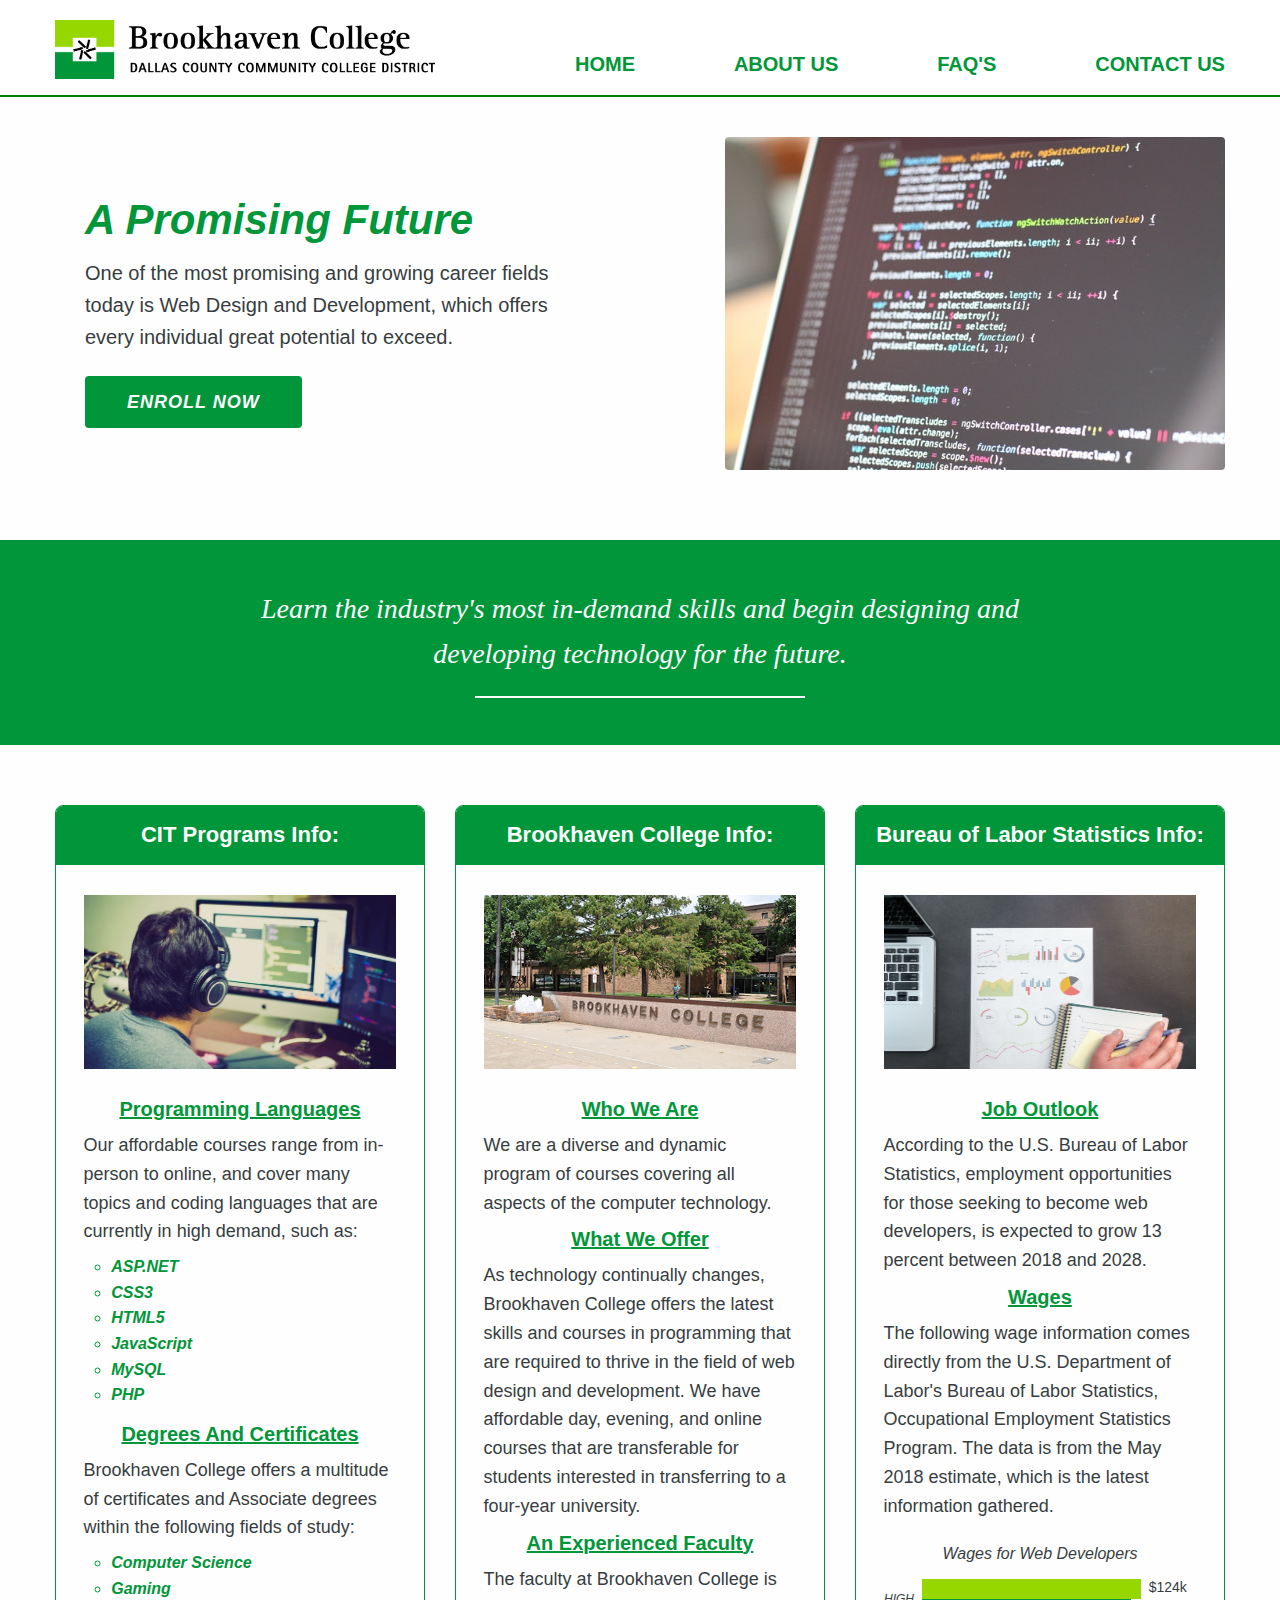
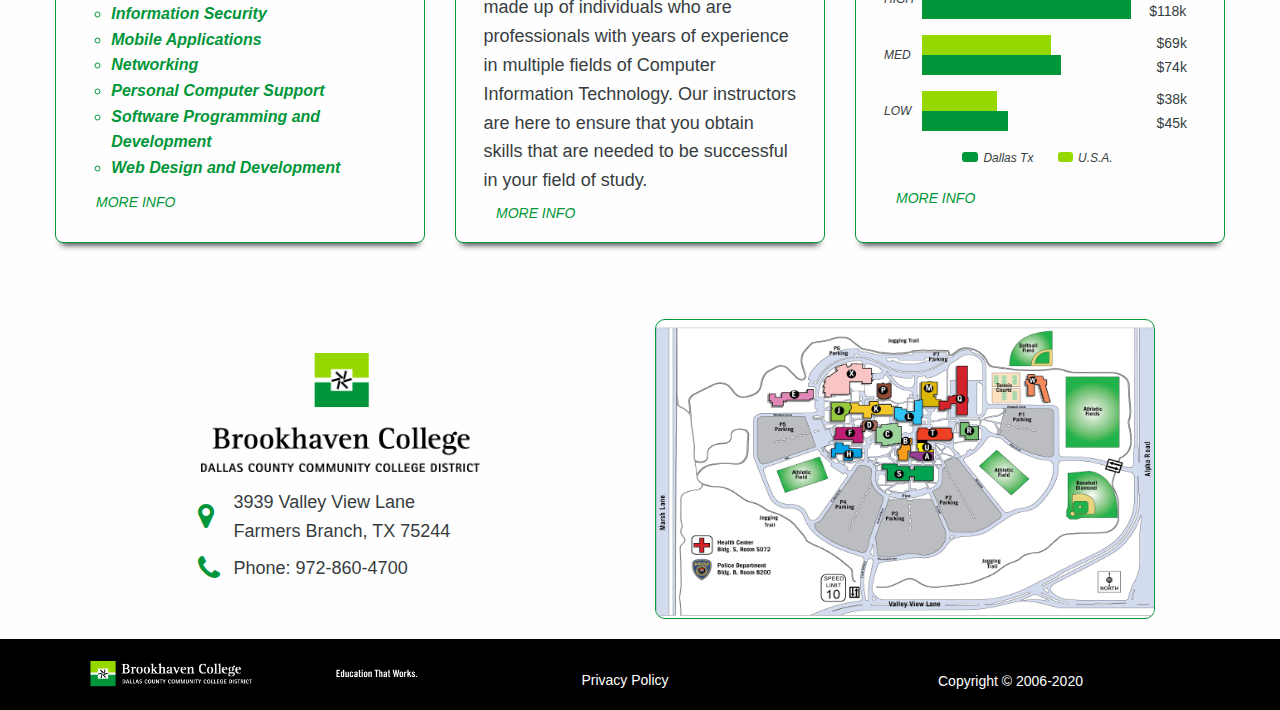
==== about-us.html @ 060e08e2 "Finished the home page and started on the contact page..." ====
<!DOCTYPE html>
<html lang="en">

<head>
    <meta charset="UTF-8">
    <meta name="viewport" content="width=device-width, initial-scale=1.0">
    <meta http-equiv="X-UA-Compatible" content="ie=edge">
    <title>The Brookhaven CIT Department</title>
    <!-- FontAwesome Icons -->
    <link href="https://stackpath.bootstrapcdn.com/font-awesome/4.7.0/css/font-awesome.min.css" rel="stylesheet"
        integrity="sha384-wvfXpqpZZVQGK6TAh5PVlGOfQNHSoD2xbE+QkPxCAFlNEevoEH3Sl0sibVcOQVnN" crossorigin="anonymous">
    <!-- Google Fonts -->
    <!-- CSS Style Links -->
    <link rel="stylesheet" href="assets/css/reset.css">
    <link rel="stylesheet" href="assets/css/app.css">
    <link rel="stylesheet" href="assets/css/main.css">
</head>

<body>
    <!-- start of header -->
    <header>
        <!-- start of container -->
        <div class="grid-container">
            <!-- start of grid -->
            <div class="grid-margin-x grid-x grid">
                <!-- start of logo-sec -->
                <div class="cell large-5 medium-6 small-10 logo-sec">
                    <a href="index.html">
                        <img src="assets/images/BHC-horiz-RGB.png" alt="This is the Brookhaven College's logo image.">
                    </a>
                </div>
                <!-- end of log-sec -->
                <!-- start of menu-sec -->
                <div class="cell large-7 medium-6 small-1 menu-sec">
                    <a href="index.html">home</a>
                    <a href="about-us.html">about us</a>
                    <a href="faq.html">faq's</a>
                    <a href="contact-us.html">contact us</a>
                </div>
                <!-- end of menu-sec -->
                <!-- start of mobile-menu -->
                <div class="cell medium-6 small-2 mobile-menu">
                    <a href="#/" class="open-btn btn"><i class="fa fa-bars" aria-hidden="true"></i></a>
                </div>
                <!-- end of mobile-menu -->
                <!-- start of mobile-links -->
                <div class="mobile-links active">
                    <a href="#/" class="close-btn btn"><i class="fa fa-bars" aria-hidden="true"></i></a>
                    <a href="index.html" class="link">home</a>
                    <a href="about-us.html" class="link">about us</a>
                    <a href="faq.html" class="link">faq's</a>
                    <a href="contact-us.html" class="link">contact us</a>
                </div>
                <!-- end of mobile-links -->
            </div>
            <!-- end of grid -->
        </div>
        <!-- end of container -->
    </header>
    <!-- end of header -->
    <!-- start of main -->
    <main>
        <!-- start of top-section -->
        <section class="top">
            <!-- start of container -->
            <div class="grid-container">
                <!-- start of grid -->
                <div class="grid-margin-x grid-x grid">
                    <!-- start of promise -->
                    <div class="cell small-12 medium-6 large-6 promise">
                        <h3>A Promising Future</h3>
                        <p>
                            One of the most promising and growing career fields today is Web Design and Development,
                            which offers every individual great potential to exceed.
                        </p>

                        <!-- start of enroll -->
                        <div class="enroll">
                            <a href="https://www.brookhavencollege.edu/apply-reg/apply/pages/default.aspx"
                                target="_blank">enroll now</a>
                        </div>
                        <!-- end of enroll -->


                    </div>
                    <!-- start of promise-img -->
                    <div class="cell small-12 medium-6 large-6 promise-img">
                        <img src="assets/images/computer-code.jpg"
                            alt="This is an image of some computer information technology coding.">
                    </div>
                    <!-- end of promise-img -->
                </div>
                <!-- end of grid -->
            </div>
            <!-- end of container -->
        </section>
        <!-- end of top-section -->

        <!-- start of slogan -->
        <section class="slogan">
            <!-- start of container -->
            <div class="grid-container">
                <!-- start of grid -->
                <div class="grid-margin-x grid-x grid">
                    <p class="text-center">
                        Learn the industry's most in-demand skills
                        and begin designing and developing technology for the future.
                    </p>
                    <hr id="hr">
                </div>
                <!-- end of grid -->
            </div>
            <!-- end of container -->
        </section>
        <!-- end of solgan -->

        <!-- start of bottom-section -->
        <section class="bottom">
            <!-- start of container -->
            <div class="grid-container">
                <!-- start of grid -->
                <div class="grid-margin-x grid-x grid flex-container">

                    <!-- start of cit-card -->
                    <div class="cell small-12 medium-12 large-4 cit card">
                        <!-- start of title -->
                        <div class="title">
                            <h3>CIT Programs Info:</h3>
                        </div>
                        <!-- end of title -->
                        <!-- start of info -->
                        <div class="info">
                            <img src="assets/images/adult-apple-device-business-code-340152.jpg"
                                alt="This is an image for the CIT programs information card.">

                            <h6>Programming Languages</h6>

                            <p>
                                Our affordable courses range from in-person to online, and cover many topics and
                                coding
                                languages that are currently in high demand, such as:
                            </p>

                            <a href="#/" class="list">
                                <ul>
                                    <li>ASP.NET</li>
                                    <li>CSS3</li>
                                    <li>HTML5</li>
                                    <li>JavaScript</li>
                                    <li>MySQL</li>
                                    <li>PHP</li>
                                </ul>
                            </a>

                            <h6>Degrees And Certificates</h6>
                            <p>
                                Brookhaven College offers a multitude of certificates and Associate degrees within
                                the following fields of study:
                            </p>

                            <a href="#/" class="list">
                                <ul>
                                    <li>Computer Science</li>
                                    <li>Gaming</li>
                                    <li>Information Security</li>
                                    <li>Mobile Applications</li>
                                    <li>Networking</li>
                                    <li>Personal Computer Support</li>
                                    <li>Software Programming and Development</li>
                                    <li>Web Design and Development</li>
                                </ul>
                            </a>

                            <a href="#/" class="btn" target="_blank">more info</a>
                        </div>
                        <!-- end of info -->
                    </div>
                    <!-- end of cit-card -->

                    <!-- start of bhc-card -->
                    <div class="cell small-12 medium-12 large-4 cit card">
                        <!-- start of title -->
                        <div class="title">
                            <h3>Brookhaven College Info:</h3>
                        </div>
                        <!-- end of title -->
                        <!-- start of info -->
                        <div class="info">
                            <img src="assets/images/bldgssign-w.jpg"
                                alt="This is an image for the CIT programs information card.">
                            <h6>Who We Are</h6>
                            <p>
                                We are a diverse and dynamic program of courses covering all aspects of the computer
                                technology.
                            </p>
                            <h6>What We Offer</h6>
                            <p>
                                As technology continually changes, Brookhaven College offers the latest skills and
                                courses in programming that are required to thrive in the field of web design and
                                development. We have affordable day, evening, and online courses that are
                                transferable
                                for students interested in transferring to a four-year university.
                            </p>
                            <h6>An Experienced Faculty</h6>
                            <p>
                                The faculty at Brookhaven College is made up of individuals who are professionals
                                with years of experience in multiple fields of Computer Information Technology. Our
                                instructors are here to ensure that you obtain skills that are needed to be
                                successful in your field of study.
                            </p>
                            <a href="#/" class="btn bhc-btn" target="_blank">more info</a>
                        </div>
                        <!-- end of info -->
                    </div>
                    <!-- end of bhc-card -->



                    <!-- start of stats-card -->
                    <div class="cell small-12 medium-12 large-4 stats card">
                        <!-- start of title -->
                        <div class="title">
                            <h3>Bureau of Labor Statistics Info:</h3>
                        </div>
                        <!-- end of title -->
                        <!-- start of info -->
                        <div class="info">
                            <img src="assets/images/person-holding-blue-ballpoint-pen-on-white-notebook-669610.jpg"
                                alt="This is an image for the CIT programs information card.">
                            <h6>Job Outlook</h6>

                            <p>
                                According to the U.S. Bureau of Labor Statistics, employment opportunities for those
                                seeking
                                to become web developers, is expected to grow 13 percent between 2018 and 2028.
                            </p>

                            <h6>Wages</h6>
                            <p>
                                The following wage information comes directly from the U.S. Department of Labor's
                                Bureau of
                                Labor Statistics, Occupational Employment Statistics Program. The data is from the
                                May 2018
                                estimate, which is the latest information gathered.
                            </p>


                            <a href="https://www.careeronestop.org/Toolkit/Wages/find-salary.aspx?keyword=Web%20Developers&soccode=151134&location=Dallas,%20TX"
                                target="_blank" class="graph-link">
                                <h6>Wages for Web Developers</h6>
                                <!-- start of graph -->
                                <div class="graph">
                                    <!-- start of high -->
                                    <div class="high data">
                                        <span class="bracket">High</span>
                                        <!-- start of bars -->
                                        <div class="bars">
                                            <hr class="us">
                                            <hr class="tx">
                                        </div>
                                        <!-- end of bars -->
                                        <!-- start of numbers -->
                                        <div class="numbers">
                                            <span class="usa">$124k</span>
                                            <span class="dfw">$118k</span>
                                        </div>
                                        <!-- end of numbers -->
                                    </div>
                                    <!-- end of high -->
                                    <!-- start of med -->
                                    <div class="med data">
                                        <span class="bracket">med</span>
                                        <!-- start of bars -->
                                        <div class="bars">
                                            <hr class="us">
                                            <hr class="tx">
                                        </div>
                                        <!-- end of bars -->
                                        <!-- start of numbers -->
                                        <div class="numbers">
                                            <span class="usa">$69k</span>
                                            <span class="dfw">$74k</span>
                                        </div>
                                        <!-- end of numbers -->
                                    </div>
                                    <!-- end of med -->
                                    <!-- start of low -->
                                    <div class="low data">
                                        <span class="bracket">low</span>
                                        <!-- start of bars -->
                                        <div class="bars">
                                            <hr class="us">
                                            <hr class="tx">
                                        </div>
                                        <!-- end of bars -->
                                        <!-- start of numbers -->
                                        <div class="numbers">
                                            <span class="usa">$38k</span>
                                            <span class="dfw">$45k</span>
                                        </div>
                                        <!-- end of numbers -->
                                    </div>
                                    <!-- end of low -->
                                    <!-- start of region -->
                                    <div class="region">
                                        <!-- start of dfw -->
                                        <div class="dfw area">
                                            <!-- start of color -->
                                            <div class="color">
                                                <hr>
                                            </div>
                                            <!-- end of color -->
                                            <p>Dallas Tx</p>
                                        </div>
                                        <!-- end of dfw -->
                                        <!-- start of usa -->
                                        <div class="usa area">
                                            <!-- start of color -->
                                            <div class="color">
                                                <hr>
                                            </div>
                                            <!-- end of color -->
                                            <p>U.S.A.</p>
                                        </div>
                                        <!-- end of usa -->
                                    </div>
                                    <!-- end of region -->
                                </div>
                                <!-- end of graph -->
                            </a>





                            <a href="https://www.bls.gov/OOH/computer-and-information-technology/web-developers.htm#tab-6"
                                class="btn" target="_blank">more info</a>
                        </div>
                        <!-- end of info -->
                    </div>
                    <!-- end of stats-card -->


                </div>
                <!-- end of grid -->
            </div>
            <!-- end of container -->
        </section>
        <!-- end of bottom-section -->

        <!-- start of location-section -->
        <section class="location">
            <!-- start of container -->
            <div class="grid-container">
                <!-- start of grid -->
                <div class="grid-margin-x grid-x grid">

                    <!-- start of address -->
                    <div class="cell small-12 medium-6 large-6 address">
                        <img src="assets/images/BHC-vertical-RGB.png" alt="This is an image of the footer's Brookhaven College verticle logo.">
                        <!-- start of street -->
                        <div class="street">
                            <a href="https://www.google.com/maps/place/Brookhaven+College/@32.9293813,-96.8520996,17z/data=!3m1!4b1!4m5!3m4!1s0x864c272414eacf6f:0x2e46190b48ff20c!8m2!3d32.9293568!4d-96.8500684" target="_blank">
                                <!-- start of icon -->
                                <div class="icon">
                                    <i class="fa fa-map-marker" aria-hidden="true"></i>
                                </div>
                                <!-- end of icon -->
                                <!-- start of content -->
                                <div class="content">
                                    <p>3939 Valley View Lane</p>
                                    <p>Farmers Branch, TX 75244</p>
                                </div>
                                <!-- end of content -->
                            </a>
                        </div>
                        <!-- end of street -->
                        <!-- start of number -->
                        <div class="number">
                            <!-- start of icon -->
                            <div class="icon">
                                <i class="fa fa-phone" aria-hidden="true"></i>
                            </div>
                            <!-- end of icon -->
                            <!-- start of content -->
                            <div class="content">
                                <p>Phone: 972-860-4700</p>
                            </div>
                            <!-- end of content -->
                        </div>
                        <!-- end of number -->
                    </div>
                    <!-- end of address -->

                    <!-- start of map -->
                    <div class="cell small-12 medium-6 large-6 map">
                        <a href="/assets/images/bhc-campus-map.png" target="_blank" download="">
                        <img src="assets/images/bhc-campus-map.png"
                            alt="This is an image of the Brookhaven College campus map and buildings.">
                        </a>
                    </div>
                    <!-- end of map -->

                </div>
                <!-- end of grid -->
            </div>
            <!-- end of container -->
        </section>
        <!-- end of location-section -->

    </main>
    <!-- end of main -->
    <!-- start of footer  -->
    <footer>
        <!-- start of container -->
        <div class="grid-container">
            <!-- start of grid -->
            <div class="grid-margin-x grid-x grid">

                <!-- start of logo -->
                <div class="cell small-12 medium-4 large-4 logo">
                    <a href="https://www.brookhavencollege.edu/pages/default.aspx" target="_blank">
                        <img src="assets/images/BHC-logobar-footer.png"
                            alt="This is an image of the footer's Brookhaven College verticle logo.">
                    </a>
                </div>
                <!-- end of log -->

                <!-- start of policy -->
                <div class="cell small-12 medium-4 large-4 policy">
                    <a href="https://www.brookhavencollege.edu/pages/privacysecurity.aspx">Privacy Policy</a>
                </div>
                <!-- end of policy -->

                <!-- start of copywrights -->
                <div class="cell small-12 medium-4 large-4 copywrights">
                    <a href="https://www.brookhavencollege.edu/pages/privacysecurity.aspx">Privacy Policy</a>
                    <p>Copyright © 2006-2020</p>
                </div>
                <!-- end of copywrights -->



            </div>
            <!-- end of grid -->
        </div>
        <!-- end of container -->
    </footer>
    <!-- end of footer -->
    <!-- Javascript/JQuery Links-->
    <script src="https://code.jquery.com/jquery-3.5.0.min.js"
        integrity="sha256-xNzN2a4ltkB44Mc/Jz3pT4iU1cmeR0FkXs4pru/JxaQ=" crossorigin="anonymous"></script>
    <script src="assets/js/app.js"></script>
    <script src="assets/js/script.js"></script>
</body>

</html>
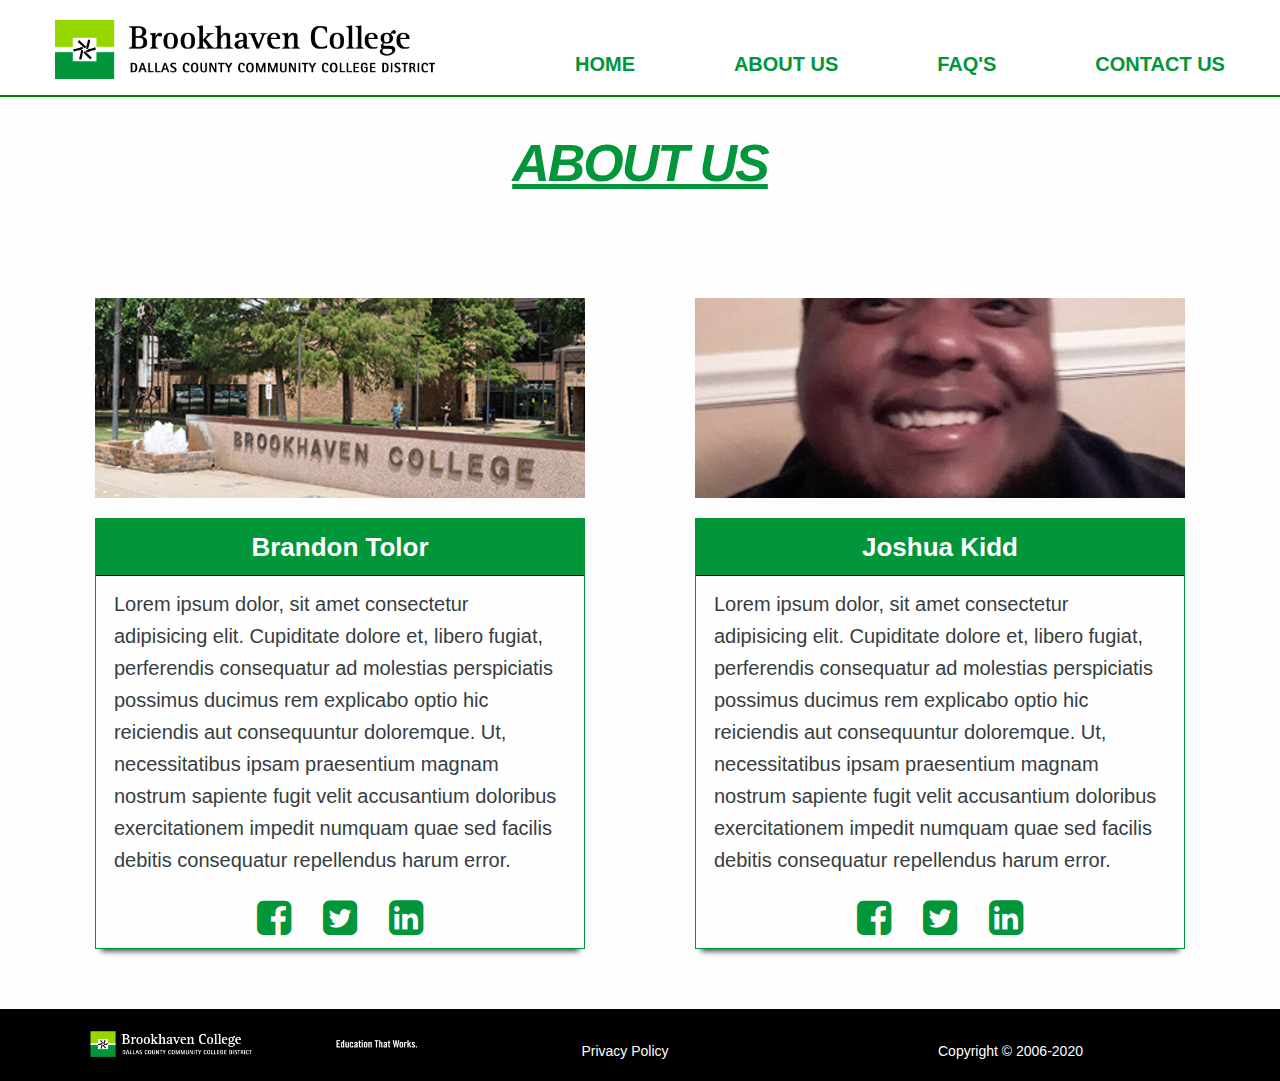
==== commit ec9b3190: "Finished all responsive pages design part. Still need bio and faq's content..." ====
--- a/about-us.html
+++ b/about-us.html
@@ -13,7 +13,7 @@
     <!-- CSS Style Links -->
     <link rel="stylesheet" href="assets/css/reset.css">
     <link rel="stylesheet" href="assets/css/app.css">
-    <link rel="stylesheet" href="assets/css/main.css">
+    <link rel="stylesheet" href="assets/css/about-us.css">
 </head>
 
 <body>
@@ -60,354 +60,93 @@
     <!-- end of header -->
     <!-- start of main -->
     <main>
-        <!-- start of top-section -->
-        <section class="top">
+        <!-- start of intro-section -->
+        <section class="intro">
+            <!-- start of container -->
+            <div class="grid-container">
+                <h1 id="page-title">about us</h1>
+            </div>
+            <!-- end of container -->
+        </section>
+        <!-- end of intro-section -->
+        <!-- start of students-section -->
+        <section class="students">
             <!-- start of container -->
             <div class="grid-container">
                 <!-- start of grid -->
-                <div class="grid-margin-x grid-x grid">
-                    <!-- start of promise -->
-                    <div class="cell small-12 medium-6 large-6 promise">
-                        <h3>A Promising Future</h3>
-                        <p>
-                            One of the most promising and growing career fields today is Web Design and Development,
-                            which offers every individual great potential to exceed.
-                        </p>
-
-                        <!-- start of enroll -->
-                        <div class="enroll">
-                            <a href="https://www.brookhavencollege.edu/apply-reg/apply/pages/default.aspx"
-                                target="_blank">enroll now</a>
+                <div class="grid-margin-x grid-x flex-container grid">
+                    <!-- start of brandon -->
+                    <div class="cell small-12 medium-6 large-6 brandon student">
+                        <!-- start of box -->
+                        <div class="box">
+                            <img src="assets/images/bldgssign-w.jpg" alt="This is an image of Brandon Tolor.">
+                            <!-- start of info -->
+                            <div class="info">
+                                <!-- start of title -->
+                                <div class="title">
+                                    <h3>Brandon Tolor</h3>
+                                </div>
+                                <!-- end of title -->
+                                <p>
+                                    Lorem ipsum dolor, sit amet consectetur adipisicing elit. Cupiditate dolore et,
+                                    libero fugiat, perferendis consequatur ad molestias perspiciatis possimus ducimus
+                                    rem explicabo optio hic reiciendis aut consequuntur doloremque. Ut, necessitatibus
+                                    ipsam praesentium magnam nostrum sapiente fugit velit accusantium doloribus
+                                    exercitationem impedit numquam quae sed facilis debitis consequatur repellendus
+                                    harum error.
+                                </p>
+                                <!-- start of social-links -->
+                                <div class="social-links">
+                                    <a href="#/"><i class="fa fa-facebook-square" aria-hidden="true"></i></a>
+                                    <a href="#/"><i class="fa fa-twitter-square" aria-hidden="true"></i></a>
+                                    <a href="#/"><i class="fa fa-linkedin-square" aria-hidden="true"></i></a>
+                                </div>
+                                <!-- end of social-links -->
+                            </div>
+                            <!-- end of info -->
                         </div>
-                        <!-- end of enroll -->
-
-
+                        <!-- end of box -->
                     </div>
-                    <!-- start of promise-img -->
-                    <div class="cell small-12 medium-6 large-6 promise-img">
-                        <img src="assets/images/computer-code.jpg"
-                            alt="This is an image of some computer information technology coding.">
+                    <!-- end of brandon -->
+                    <!-- start of joshua -->
+                    <div class="cell small-12 medium-6 large-6 joshua student">
+                        <!-- start of box -->
+                        <div class="box">
+                            <img src="assets/images/brandon-tolor.jpg" alt="This is an image of Joshua Kidd.">
+                            <!-- start of info -->
+                            <div class="info">
+                                <!-- start of title -->
+                                <div class="title">
+                                    <h3>Joshua Kidd</h3>
+                                </div>
+                                <!-- end of title -->
+                                <p>
+                                    Lorem ipsum dolor, sit amet consectetur adipisicing elit. Cupiditate dolore et,
+                                    libero fugiat, perferendis consequatur ad molestias perspiciatis possimus ducimus
+                                    rem explicabo optio hic reiciendis aut consequuntur doloremque. Ut, necessitatibus
+                                    ipsam praesentium magnam nostrum sapiente fugit velit accusantium doloribus
+                                    exercitationem impedit numquam quae sed facilis debitis consequatur repellendus
+                                    harum error.
+                                </p>
+                                <!-- start of social-links -->
+                                <div class="social-links">
+                                    <a href="#/"><i class="fa fa-facebook-square" aria-hidden="true"></i></a>
+                                    <a href="#/"><i class="fa fa-twitter-square" aria-hidden="true"></i></a>
+                                    <a href="#/"><i class="fa fa-linkedin-square" aria-hidden="true"></i></a>
+                                </div>
+                                <!-- end of social-links -->
+                            </div>
+                            <!-- end of info -->
+                        </div>
+                        <!-- end of box -->
                     </div>
-                    <!-- end of promise-img -->
+                    <!-- end of joshua -->
                 </div>
                 <!-- end of grid -->
             </div>
             <!-- end of container -->
         </section>
-        <!-- end of top-section -->
-
-        <!-- start of slogan -->
-        <section class="slogan">
-            <!-- start of container -->
-            <div class="grid-container">
-                <!-- start of grid -->
-                <div class="grid-margin-x grid-x grid">
-                    <p class="text-center">
-                        Learn the industry's most in-demand skills
-                        and begin designing and developing technology for the future.
-                    </p>
-                    <hr id="hr">
-                </div>
-                <!-- end of grid -->
-            </div>
-            <!-- end of container -->
-        </section>
-        <!-- end of solgan -->
-
-        <!-- start of bottom-section -->
-        <section class="bottom">
-            <!-- start of container -->
-            <div class="grid-container">
-                <!-- start of grid -->
-                <div class="grid-margin-x grid-x grid flex-container">
-
-                    <!-- start of cit-card -->
-                    <div class="cell small-12 medium-12 large-4 cit card">
-                        <!-- start of title -->
-                        <div class="title">
-                            <h3>CIT Programs Info:</h3>
-                        </div>
-                        <!-- end of title -->
-                        <!-- start of info -->
-                        <div class="info">
-                            <img src="assets/images/adult-apple-device-business-code-340152.jpg"
-                                alt="This is an image for the CIT programs information card.">
-
-                            <h6>Programming Languages</h6>
-
-                            <p>
-                                Our affordable courses range from in-person to online, and cover many topics and
-                                coding
-                                languages that are currently in high demand, such as:
-                            </p>
-
-                            <a href="#/" class="list">
-                                <ul>
-                                    <li>ASP.NET</li>
-                                    <li>CSS3</li>
-                                    <li>HTML5</li>
-                                    <li>JavaScript</li>
-                                    <li>MySQL</li>
-                                    <li>PHP</li>
-                                </ul>
-                            </a>
-
-                            <h6>Degrees And Certificates</h6>
-                            <p>
-                                Brookhaven College offers a multitude of certificates and Associate degrees within
-                                the following fields of study:
-                            </p>
-
-                            <a href="#/" class="list">
-                                <ul>
-                                    <li>Computer Science</li>
-                                    <li>Gaming</li>
-                                    <li>Information Security</li>
-                                    <li>Mobile Applications</li>
-                                    <li>Networking</li>
-                                    <li>Personal Computer Support</li>
-                                    <li>Software Programming and Development</li>
-                                    <li>Web Design and Development</li>
-                                </ul>
-                            </a>
-
-                            <a href="#/" class="btn" target="_blank">more info</a>
-                        </div>
-                        <!-- end of info -->
-                    </div>
-                    <!-- end of cit-card -->
-
-                    <!-- start of bhc-card -->
-                    <div class="cell small-12 medium-12 large-4 cit card">
-                        <!-- start of title -->
-                        <div class="title">
-                            <h3>Brookhaven College Info:</h3>
-                        </div>
-                        <!-- end of title -->
-                        <!-- start of info -->
-                        <div class="info">
-                            <img src="assets/images/bldgssign-w.jpg"
-                                alt="This is an image for the CIT programs information card.">
-                            <h6>Who We Are</h6>
-                            <p>
-                                We are a diverse and dynamic program of courses covering all aspects of the computer
-                                technology.
-                            </p>
-                            <h6>What We Offer</h6>
-                            <p>
-                                As technology continually changes, Brookhaven College offers the latest skills and
-                                courses in programming that are required to thrive in the field of web design and
-                                development. We have affordable day, evening, and online courses that are
-                                transferable
-                                for students interested in transferring to a four-year university.
-                            </p>
-                            <h6>An Experienced Faculty</h6>
-                            <p>
-                                The faculty at Brookhaven College is made up of individuals who are professionals
-                                with years of experience in multiple fields of Computer Information Technology. Our
-                                instructors are here to ensure that you obtain skills that are needed to be
-                                successful in your field of study.
-                            </p>
-                            <a href="#/" class="btn bhc-btn" target="_blank">more info</a>
-                        </div>
-                        <!-- end of info -->
-                    </div>
-                    <!-- end of bhc-card -->
-
-
-
-                    <!-- start of stats-card -->
-                    <div class="cell small-12 medium-12 large-4 stats card">
-                        <!-- start of title -->
-                        <div class="title">
-                            <h3>Bureau of Labor Statistics Info:</h3>
-                        </div>
-                        <!-- end of title -->
-                        <!-- start of info -->
-                        <div class="info">
-                            <img src="assets/images/person-holding-blue-ballpoint-pen-on-white-notebook-669610.jpg"
-                                alt="This is an image for the CIT programs information card.">
-                            <h6>Job Outlook</h6>
-
-                            <p>
-                                According to the U.S. Bureau of Labor Statistics, employment opportunities for those
-                                seeking
-                                to become web developers, is expected to grow 13 percent between 2018 and 2028.
-                            </p>
-
-                            <h6>Wages</h6>
-                            <p>
-                                The following wage information comes directly from the U.S. Department of Labor's
-                                Bureau of
-                                Labor Statistics, Occupational Employment Statistics Program. The data is from the
-                                May 2018
-                                estimate, which is the latest information gathered.
-                            </p>
-
-
-                            <a href="https://www.careeronestop.org/Toolkit/Wages/find-salary.aspx?keyword=Web%20Developers&soccode=151134&location=Dallas,%20TX"
-                                target="_blank" class="graph-link">
-                                <h6>Wages for Web Developers</h6>
-                                <!-- start of graph -->
-                                <div class="graph">
-                                    <!-- start of high -->
-                                    <div class="high data">
-                                        <span class="bracket">High</span>
-                                        <!-- start of bars -->
-                                        <div class="bars">
-                                            <hr class="us">
-                                            <hr class="tx">
-                                        </div>
-                                        <!-- end of bars -->
-                                        <!-- start of numbers -->
-                                        <div class="numbers">
-                                            <span class="usa">$124k</span>
-                                            <span class="dfw">$118k</span>
-                                        </div>
-                                        <!-- end of numbers -->
-                                    </div>
-                                    <!-- end of high -->
-                                    <!-- start of med -->
-                                    <div class="med data">
-                                        <span class="bracket">med</span>
-                                        <!-- start of bars -->
-                                        <div class="bars">
-                                            <hr class="us">
-                                            <hr class="tx">
-                                        </div>
-                                        <!-- end of bars -->
-                                        <!-- start of numbers -->
-                                        <div class="numbers">
-                                            <span class="usa">$69k</span>
-                                            <span class="dfw">$74k</span>
-                                        </div>
-                                        <!-- end of numbers -->
-                                    </div>
-                                    <!-- end of med -->
-                                    <!-- start of low -->
-                                    <div class="low data">
-                                        <span class="bracket">low</span>
-                                        <!-- start of bars -->
-                                        <div class="bars">
-                                            <hr class="us">
-                                            <hr class="tx">
-                                        </div>
-                                        <!-- end of bars -->
-                                        <!-- start of numbers -->
-                                        <div class="numbers">
-                                            <span class="usa">$38k</span>
-                                            <span class="dfw">$45k</span>
-                                        </div>
-                                        <!-- end of numbers -->
-                                    </div>
-                                    <!-- end of low -->
-                                    <!-- start of region -->
-                                    <div class="region">
-                                        <!-- start of dfw -->
-                                        <div class="dfw area">
-                                            <!-- start of color -->
-                                            <div class="color">
-                                                <hr>
-                                            </div>
-                                            <!-- end of color -->
-                                            <p>Dallas Tx</p>
-                                        </div>
-                                        <!-- end of dfw -->
-                                        <!-- start of usa -->
-                                        <div class="usa area">
-                                            <!-- start of color -->
-                                            <div class="color">
-                                                <hr>
-                                            </div>
-                                            <!-- end of color -->
-                                            <p>U.S.A.</p>
-                                        </div>
-                                        <!-- end of usa -->
-                                    </div>
-                                    <!-- end of region -->
-                                </div>
-                                <!-- end of graph -->
-                            </a>
-
-
-
-
-
-                            <a href="https://www.bls.gov/OOH/computer-and-information-technology/web-developers.htm#tab-6"
-                                class="btn" target="_blank">more info</a>
-                        </div>
-                        <!-- end of info -->
-                    </div>
-                    <!-- end of stats-card -->
-
-
-                </div>
-                <!-- end of grid -->
-            </div>
-            <!-- end of container -->
-        </section>
-        <!-- end of bottom-section -->
-
-        <!-- start of location-section -->
-        <section class="location">
-            <!-- start of container -->
-            <div class="grid-container">
-                <!-- start of grid -->
-                <div class="grid-margin-x grid-x grid">
-
-                    <!-- start of address -->
-                    <div class="cell small-12 medium-6 large-6 address">
-                        <img src="assets/images/BHC-vertical-RGB.png" alt="This is an image of the footer's Brookhaven College verticle logo.">
-                        <!-- start of street -->
-                        <div class="street">
-                            <a href="https://www.google.com/maps/place/Brookhaven+College/@32.9293813,-96.8520996,17z/data=!3m1!4b1!4m5!3m4!1s0x864c272414eacf6f:0x2e46190b48ff20c!8m2!3d32.9293568!4d-96.8500684" target="_blank">
-                                <!-- start of icon -->
-                                <div class="icon">
-                                    <i class="fa fa-map-marker" aria-hidden="true"></i>
-                                </div>
-                                <!-- end of icon -->
-                                <!-- start of content -->
-                                <div class="content">
-                                    <p>3939 Valley View Lane</p>
-                                    <p>Farmers Branch, TX 75244</p>
-                                </div>
-                                <!-- end of content -->
-                            </a>
-                        </div>
-                        <!-- end of street -->
-                        <!-- start of number -->
-                        <div class="number">
-                            <!-- start of icon -->
-                            <div class="icon">
-                                <i class="fa fa-phone" aria-hidden="true"></i>
-                            </div>
-                            <!-- end of icon -->
-                            <!-- start of content -->
-                            <div class="content">
-                                <p>Phone: 972-860-4700</p>
-                            </div>
-                            <!-- end of content -->
-                        </div>
-                        <!-- end of number -->
-                    </div>
-                    <!-- end of address -->
-
-                    <!-- start of map -->
-                    <div class="cell small-12 medium-6 large-6 map">
-                        <a href="/assets/images/bhc-campus-map.png" target="_blank" download="">
-                        <img src="assets/images/bhc-campus-map.png"
-                            alt="This is an image of the Brookhaven College campus map and buildings.">
-                        </a>
-                    </div>
-                    <!-- end of map -->
-
-                </div>
-                <!-- end of grid -->
-            </div>
-            <!-- end of container -->
-        </section>
-        <!-- end of location-section -->
-
+        <!-- end of students-section -->
     </main>
     <!-- end of main -->
     <!-- start of footer  -->
@@ -450,7 +189,6 @@
     <!-- Javascript/JQuery Links-->
     <script src="https://code.jquery.com/jquery-3.5.0.min.js"
         integrity="sha256-xNzN2a4ltkB44Mc/Jz3pT4iU1cmeR0FkXs4pru/JxaQ=" crossorigin="anonymous"></script>
-    <script src="assets/js/app.js"></script>
     <script src="assets/js/script.js"></script>
 </body>
 
--- a/assets/css/about-us.css
+++ b/assets/css/about-us.css
@@ -0,0 +1,553 @@
+/* Import the mixins collection file... */
+/* Variables... */
+/* Header Styles... */
+header {
+  position: relative;
+  background: white;
+  background-color: white;
+  border-bottom: 2px solid green;
+}
+
+header .grid {
+  padding: 20px 0 16px;
+}
+
+@media screen and (max-width: 640px) {
+  header .grid {
+    padding: 6% 0  2.5%;
+  }
+}
+
+header .grid .logo-sec {
+  display: -webkit-box;
+  display: -ms-flexbox;
+  display: flex;
+  -webkit-box-align: center;
+      -ms-flex-align: center;
+          align-items: center;
+}
+
+header .grid .logo-sec img {
+  width: 380px;
+}
+
+@media screen and (max-width: 640px) {
+  header .grid .logo-sec img {
+    width: 250px;
+  }
+}
+
+@media screen and (max-width: 400px) {
+  header .grid .logo-sec img {
+    width: 220px;
+  }
+}
+
+header .grid .menu-sec {
+  display: -webkit-box;
+  display: -ms-flexbox;
+  display: flex;
+  -webkit-box-orient: horizontal;
+  -webkit-box-direction: normal;
+      -ms-flex-direction: row;
+          flex-direction: row;
+  -webkit-box-pack: justify;
+      -ms-flex-pack: justify;
+          justify-content: space-between;
+  -webkit-box-align: end;
+      -ms-flex-align: end;
+          align-items: flex-end;
+  padding-left: 20px;
+}
+
+@media screen and (max-width: 860px) {
+  header .grid .menu-sec {
+    display: none;
+  }
+}
+
+header .grid .menu-sec a {
+  font-size: 20px;
+  font-family: -apple-system, BlinkMacSystemFont, "Segoe UI", Roboto, Oxygen, Ubuntu, Cantarell, "Open Sans", "Helvetica Neue", sans-serif;
+  text-transform: uppercase;
+  color: #009639;
+  font-weight: 700;
+  margin-bottom: 0;
+  -webkit-transition: .3s;
+  transition: .3s;
+}
+
+header .grid .menu-sec a:hover {
+  color: #97D700;
+}
+
+header .grid .mobile-menu {
+  display: none;
+  -webkit-box-pack: end;
+      -ms-flex-pack: end;
+          justify-content: flex-end;
+  -webkit-box-align: center;
+      -ms-flex-align: center;
+          align-items: center;
+}
+
+@media screen and (max-width: 860px) {
+  header .grid .mobile-menu {
+    display: -webkit-box;
+    display: -ms-flexbox;
+    display: flex;
+  }
+}
+
+header .grid .mobile-menu a {
+  font-size: 32px;
+  color: #009639;
+  font-weight: 700;
+  margin-bottom: 0;
+}
+
+header .grid .mobile-menu a .fa {
+  border: 2px solid #009639;
+  border-radius: 4px;
+  padding: 2px 4px;
+  -webkit-transition: .3s;
+  transition: .3s;
+}
+
+header .grid .mobile-menu a .fa:hover {
+  border-color: #97D700;
+}
+
+header .grid .mobile-menu a:hover {
+  color: #97D700;
+}
+
+@media screen and (max-width: 640px) {
+  header .grid .mobile-menu a {
+    font-size: 26px;
+  }
+}
+
+header .grid .mobile-links {
+  width: 35%;
+  height: 100vh;
+  background: rgba(0, 0, 0, 0.9);
+  display: -webkit-box;
+  display: -ms-flexbox;
+  display: flex;
+  -webkit-box-orient: vertical;
+  -webkit-box-direction: normal;
+      -ms-flex-direction: column;
+          flex-direction: column;
+  position: absolute;
+  right: 0;
+  top: 0;
+  text-align: right;
+  padding-top: 42px;
+  padding-right: 15px;
+  padding-left: 15px;
+  -webkit-transition: 1s;
+  transition: 1s;
+}
+
+@media screen and (max-width: 700px) {
+  header .grid .mobile-links {
+    padding-top: 37px;
+  }
+}
+
+@media screen and (max-width: 640px) {
+  header .grid .mobile-links {
+    width: 250px;
+    padding-right: 10px;
+    padding-top: 6%;
+  }
+}
+
+@media screen and (max-width: 450px) {
+  header .grid .mobile-links {
+    width: 200px;
+  }
+}
+
+header .grid .mobile-links .close-btn {
+  font-size: 32px;
+  font-weight: 700;
+  margin-bottom: 20px;
+}
+
+header .grid .mobile-links .close-btn .fa {
+  border: 2px solid #97D700;
+  border-radius: 4px;
+  padding: 2px 4px;
+  -webkit-transition: .3s;
+  transition: .3s;
+  color: #97D700;
+}
+
+header .grid .mobile-links .close-btn .fa:hover {
+  border-color: #009639;
+  color: #009639;
+}
+
+@media screen and (max-width: 640px) {
+  header .grid .mobile-links .close-btn {
+    font-size: 26px;
+  }
+}
+
+header .grid .mobile-links .link {
+  font-size: 20px;
+  font-weight: 700;
+  text-transform: uppercase;
+  text-align: center;
+  color: #97D700;
+  padding: 12px 0;
+  -webkit-transition: .3s;
+  transition: .3s;
+}
+
+@media screen and (max-width: 640px) {
+  header .grid .mobile-links .link {
+    font-size: 18px;
+  }
+}
+
+header .grid .mobile-links .link:hover {
+  color: #009639;
+  border-bottom: 1px solid #009639;
+}
+
+header .grid .active {
+  display: none;
+}
+
+/* Main Styles... */
+main .intro .grid-container {
+  padding-top: 30px;
+  padding-bottom: 20px;
+}
+
+main .intro .grid-container h1 {
+  font-family: -apple-system, BlinkMacSystemFont, "Segoe UI", Roboto, Oxygen, Ubuntu, Cantarell, "Open Sans", "Helvetica Neue", sans-serif;
+  color: #009639;
+  text-transform: uppercase;
+  text-align: center;
+  font-size: 52px;
+  font-weight: 700;
+  letter-spacing: -2px;
+  font-style: italic;
+  padding-bottom: 10px;
+  text-decoration: underline;
+}
+
+@media screen and (max-width: 860px) {
+  main .intro .grid-container h1 {
+    font-size: 46px;
+  }
+}
+
+@media screen and (max-width: 640px) {
+  main .intro .grid-container h1 {
+    font-size: 38px;
+  }
+}
+
+@media screen and (max-width: 500px) {
+  main .intro .grid-container h1 {
+    font-size: 32px;
+  }
+}
+
+main .students .grid {
+  padding: 60px 0;
+  display: -webkit-box;
+  display: -ms-flexbox;
+  display: flex;
+  -webkit-box-orient: horizontal;
+  -webkit-box-direction: normal;
+      -ms-flex-direction: row;
+          flex-direction: row;
+}
+
+@media screen and (max-width: 860px) {
+  main .students .grid {
+    -webkit-box-orient: vertical;
+    -webkit-box-direction: normal;
+        -ms-flex-direction: column;
+            flex-direction: column;
+    padding-top: 0;
+  }
+}
+
+@media screen and (max-width: 640px) {
+  main .students .grid {
+    padding-top: 0;
+    padding-bottom: 40px;
+  }
+}
+
+@media screen and (max-width: 860px) {
+  main .students .grid .student {
+    width: 80%;
+    margin: 0 auto;
+    padding-bottom: 42px;
+  }
+}
+
+@media screen and (max-width: 768px) {
+  main .students .grid .student {
+    width: 85%;
+  }
+}
+
+@media screen and (max-width: 640px) {
+  main .students .grid .student {
+    width: 100%;
+  }
+}
+
+main .students .grid .student .box {
+  width: 86%;
+  margin: 0 auto;
+  -webkit-box-shadow: 0 8px 6px -6px #373d3f;
+  box-shadow: 0 8px 6px -6px #373d3f;
+}
+
+@media screen and (max-width: 640px) {
+  main .students .grid .student .box {
+    width: 90%;
+  }
+}
+
+main .students .grid .student .box img {
+  width: 100%;
+  height: 200px;
+  margin-bottom: 20px;
+  -o-object-fit: cover;
+     object-fit: cover;
+}
+
+main .students .grid .student .box .info {
+  border: 1px solid #009639;
+}
+
+main .students .grid .student .box .info .title {
+  background: #009639;
+  border-bottom: 1px solid black;
+  text-align: center;
+}
+
+main .students .grid .student .box .info .title h3 {
+  color: white;
+  font-family: -apple-system, BlinkMacSystemFont, "Segoe UI", Roboto, Oxygen, Ubuntu, Cantarell, "Open Sans", "Helvetica Neue", sans-serif;
+  font-weight: 600;
+  margin-bottom: 0;
+  font-size: 26px;
+  padding: 10px 0;
+}
+
+@media screen and (max-width: 400px) {
+  main .students .grid .student .box .info .title h3 {
+    font-size: 22px;
+  }
+}
+
+main .students .grid .student .box .info p {
+  padding: 12px 18px;
+  font-family: -apple-system, BlinkMacSystemFont, "Segoe UI", Roboto, Oxygen, Ubuntu, Cantarell, "Open Sans", "Helvetica Neue", sans-serif;
+  color: #373d3f;
+  font-size: 20px;
+  margin-bottom: 0;
+  font-weight: 300;
+}
+
+@media screen and (max-width: 640px) {
+  main .students .grid .student .box .info p {
+    font-size: 18px;
+  }
+}
+
+@media screen and (max-width: 320px) {
+  main .students .grid .student .box .info p {
+    font-size: 17px;
+  }
+}
+
+main .students .grid .student .box .info .social-links {
+  display: -webkit-box;
+  display: -ms-flexbox;
+  display: flex;
+  -webkit-box-orient: horizontal;
+  -webkit-box-direction: normal;
+      -ms-flex-direction: row;
+          flex-direction: row;
+  -webkit-box-pack: center;
+      -ms-flex-pack: center;
+          justify-content: center;
+}
+
+main .students .grid .student .box .info .social-links a {
+  color: #009639;
+  font-size: 40px;
+  margin: 0 16px;
+  -webkit-transition: .3s;
+  transition: .3s;
+}
+
+main .students .grid .student .box .info .social-links a:hover {
+  color: #97D700;
+}
+
+@media screen and (max-width: 860px) {
+  main .students .grid .joshua {
+    padding-bottom: 0;
+  }
+}
+
+/* Footer Styles... */
+footer {
+  background: black;
+}
+
+footer .grid {
+  padding: 16px 0 18px;
+  display: -webkit-box;
+  display: -ms-flexbox;
+  display: flex;
+  -webkit-box-orient: horizontal;
+  -webkit-box-direction: normal;
+      -ms-flex-direction: row;
+          flex-direction: row;
+  -webkit-box-pack: justify;
+      -ms-flex-pack: justify;
+          justify-content: space-between;
+  width: 95%;
+  margin: 0 auto;
+}
+
+@media screen and (max-width: 850px) {
+  footer .grid {
+    display: -webkit-box;
+    display: -ms-flexbox;
+    display: flex;
+    -webkit-box-orient: vertical;
+    -webkit-box-direction: normal;
+        -ms-flex-direction: column;
+            flex-direction: column;
+    -webkit-box-pack: center;
+        -ms-flex-pack: center;
+            justify-content: center;
+  }
+}
+
+footer .grid .policy {
+  -ms-flex-item-align: end;
+      align-self: flex-end;
+  text-align: center;
+}
+
+footer .grid .policy a {
+  color: white;
+  margin-bottom: 0;
+  font-family: -apple-system, BlinkMacSystemFont, "Segoe UI", Roboto, Oxygen, Ubuntu, Cantarell, "Open Sans", "Helvetica Neue", sans-serif;
+  font-size: 14px;
+  font-weight: 400;
+  -webkit-transition: .3s;
+  transition: .3s;
+}
+
+footer .grid .policy a:hover {
+  color: #009639;
+}
+
+@media screen and (max-width: 850px) {
+  footer .grid .policy a {
+    display: none;
+  }
+}
+
+footer .grid .logo {
+  margin: 0;
+}
+
+@media screen and (max-width: 850px) {
+  footer .grid .logo {
+    text-align: center;
+    width: 100%;
+  }
+}
+
+footer .grid .logo img {
+  width: 100%;
+}
+
+@media screen and (max-width: 850px) {
+  footer .grid .logo img {
+    width: 75%;
+  }
+}
+
+footer .grid .copywrights {
+  -ms-flex-item-align: end;
+      align-self: flex-end;
+  text-align: center;
+}
+
+@media screen and (max-width: 850px) {
+  footer .grid .copywrights {
+    -ms-flex-item-align: center;
+        -ms-grid-row-align: center;
+        align-self: center;
+    text-align: center;
+  }
+}
+
+footer .grid .copywrights a {
+  color: white;
+  margin-bottom: 0;
+  font-family: -apple-system, BlinkMacSystemFont, "Segoe UI", Roboto, Oxygen, Ubuntu, Cantarell, "Open Sans", "Helvetica Neue", sans-serif;
+  font-size: 14px;
+  font-weight: 400;
+  -webkit-transition: .3s;
+  transition: .3s;
+  display: none;
+}
+
+footer .grid .copywrights a:hover {
+  color: #009639;
+}
+
+@media screen and (max-width: 850px) {
+  footer .grid .copywrights a {
+    display: block;
+    margin-top: 19px;
+  }
+}
+
+@media screen and (max-width: 700px) {
+  footer .grid .copywrights a {
+    font-size: 12px;
+  }
+}
+
+footer .grid .copywrights p {
+  color: white;
+  margin-bottom: 0;
+  font-family: -apple-system, BlinkMacSystemFont, "Segoe UI", Roboto, Oxygen, Ubuntu, Cantarell, "Open Sans", "Helvetica Neue", sans-serif;
+  font-size: 14px;
+  font-weight: 400;
+}
+
+@media screen and (max-width: 850px) {
+  footer .grid .copywrights p {
+    margin-top: 10px;
+  }
+}
+
+@media screen and (max-width: 700px) {
+  footer .grid .copywrights p {
+    font-size: 12px;
+  }
+}
+/*# sourceMappingURL=about-us.css.map */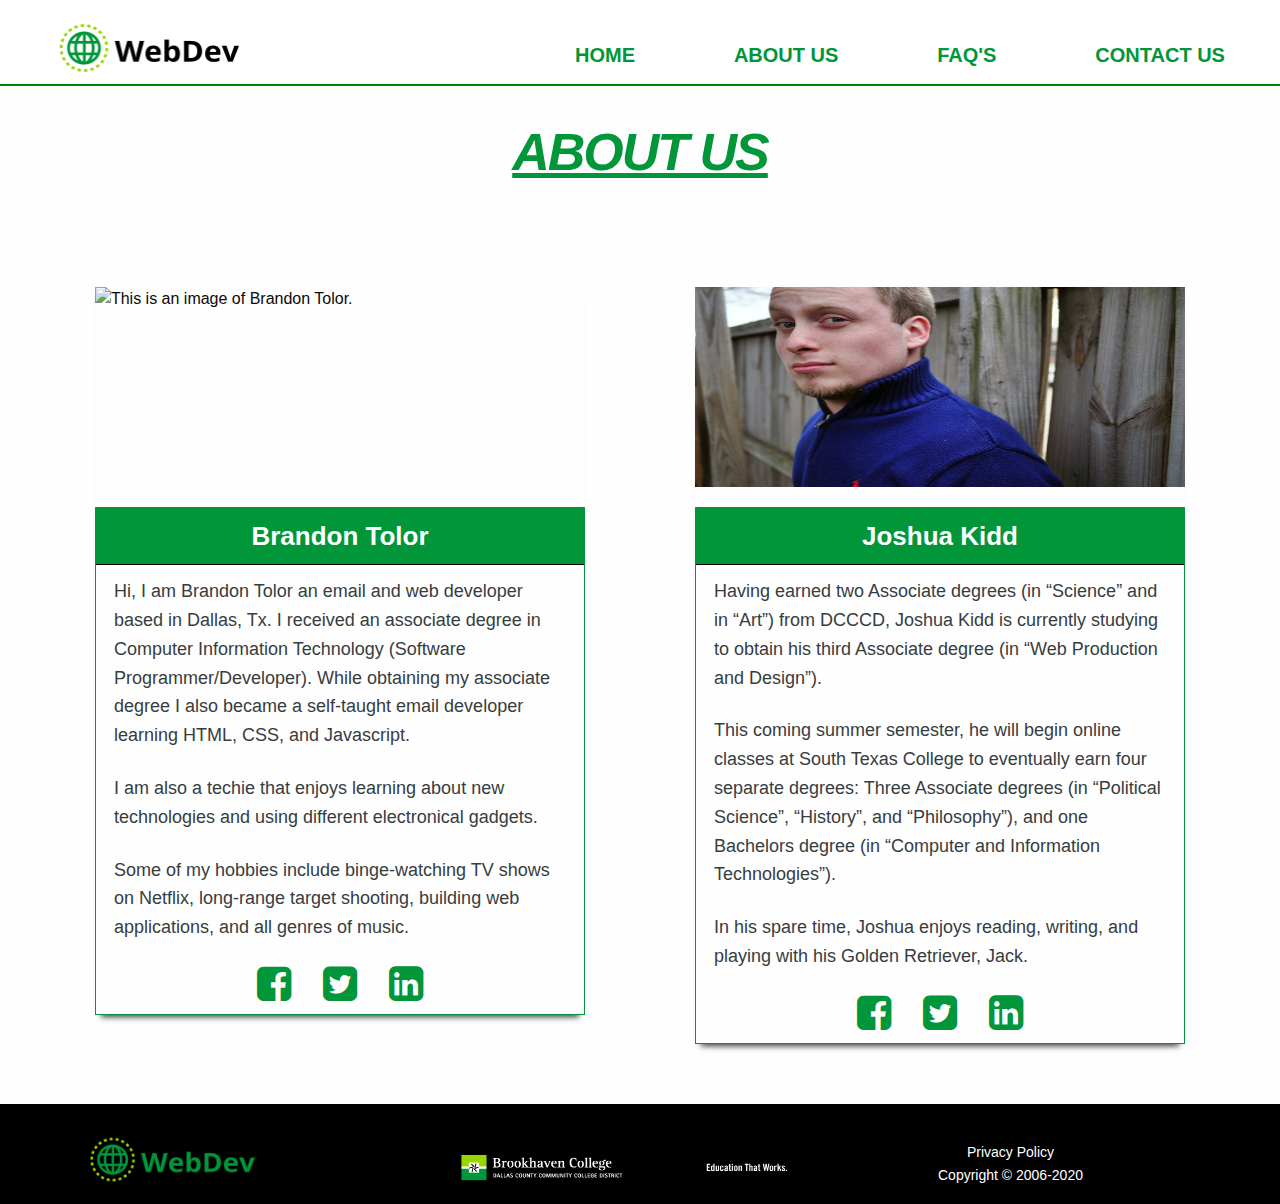
==== commit f39ac127: "Changed the logo branding and added and changed some images..." ====
--- a/about-us.html
+++ b/about-us.html
@@ -26,7 +26,7 @@
                 <!-- start of logo-sec -->
                 <div class="cell large-5 medium-6 small-10 logo-sec">
                     <a href="index.html">
-                        <img src="assets/images/BHC-horiz-RGB.png" alt="This is the Brookhaven College's logo image.">
+                        <img src="assets/images/header-logo.png" alt="This is the WebDev logo image.">
                     </a>
                 </div>
                 <!-- end of log-sec -->
@@ -79,7 +79,7 @@
                     <div class="cell small-12 medium-6 large-6 brandon student">
                         <!-- start of box -->
                         <div class="box">
-                            <img src="assets/images/bldgssign-w.jpg" alt="This is an image of Brandon Tolor.">
+                            <img src="assets/images/Joshua Kidd - Bio - Photo.jpg" alt="This is an image of Brandon Tolor.">
                             <!-- start of info -->
                             <div class="info">
                                 <!-- start of title -->
@@ -88,13 +88,21 @@
                                 </div>
                                 <!-- end of title -->
                                 <p>
-                                    Lorem ipsum dolor, sit amet consectetur adipisicing elit. Cupiditate dolore et,
-                                    libero fugiat, perferendis consequatur ad molestias perspiciatis possimus ducimus
-                                    rem explicabo optio hic reiciendis aut consequuntur doloremque. Ut, necessitatibus
-                                    ipsam praesentium magnam nostrum sapiente fugit velit accusantium doloribus
-                                    exercitationem impedit numquam quae sed facilis debitis consequatur repellendus
-                                    harum error.
-                                </p>
+                                    Hi, I am Brandon Tolor an email and web developer based in Dallas, Tx. 
+                                    I received an associate degree in Computer Information Technology 
+                                    (Software Programmer/Developer). While obtaining my associate degree I 
+                                    also became a self-taught email developer learning HTML, CSS, and Javascript.
+                                </p>
+                                <p>
+                                    I am also a techie that enjoys learning about new technologies and using 
+                                    different electronical gadgets. 
+                                </p>
+                                <p>
+                                    Some of my hobbies include binge-watching TV shows 
+                                    on Netflix, long-range target shooting, building web applications, and all genres 
+                                    of music.
+                                </p>
+                                
                                 <!-- start of social-links -->
                                 <div class="social-links">
                                     <a href="#/"><i class="fa fa-facebook-square" aria-hidden="true"></i></a>
@@ -112,7 +120,7 @@
                     <div class="cell small-12 medium-6 large-6 joshua student">
                         <!-- start of box -->
                         <div class="box">
-                            <img src="assets/images/brandon-tolor.jpg" alt="This is an image of Joshua Kidd.">
+                            <img src="assets/images/Joshua Kidd-Bio-Photo.jpg" alt="This is an image of Joshua Kidd.">
                             <!-- start of info -->
                             <div class="info">
                                 <!-- start of title -->
@@ -121,12 +129,16 @@
                                 </div>
                                 <!-- end of title -->
                                 <p>
-                                    Lorem ipsum dolor, sit amet consectetur adipisicing elit. Cupiditate dolore et,
-                                    libero fugiat, perferendis consequatur ad molestias perspiciatis possimus ducimus
-                                    rem explicabo optio hic reiciendis aut consequuntur doloremque. Ut, necessitatibus
-                                    ipsam praesentium magnam nostrum sapiente fugit velit accusantium doloribus
-                                    exercitationem impedit numquam quae sed facilis debitis consequatur repellendus
-                                    harum error.
+                                    Having earned two Associate degrees (in “Science” and in “Art”) from DCCCD, Joshua Kidd is 
+                                    currently studying to obtain his third Associate degree (in “Web Production and Design”).
+                                </p>
+                                <p>
+                                    This coming summer semester, he will begin online classes at South Texas College to eventually 
+                                    earn four separate degrees: Three Associate degrees (in “Political Science”, “History”, and “Philosophy”), 
+                                    and one Bachelors degree (in “Computer and Information Technologies”).
+                                </p>
+                                <p>
+                                    In his spare time, Joshua enjoys reading, writing, and playing with his Golden Retriever, Jack.
                                 </p>
                                 <!-- start of social-links -->
                                 <div class="social-links">
@@ -158,16 +170,19 @@
 
                 <!-- start of logo -->
                 <div class="cell small-12 medium-4 large-4 logo">
-                    <a href="https://www.brookhavencollege.edu/pages/default.aspx" target="_blank">
+                    <a href="index.html" target="_blank">
+                        <img src="assets/images/footer-logo.png"
+                            alt="This is an image of the WebDev footer logo.">
+                    </a>
+                </div>
+                <!-- end of log -->
+
+                <!-- start of policy -->
+                <div class="cell small-12 medium-4 large-4 policy">
+                    <a href="https://www.brookhavencollege.edu/pages/default.aspx">
                         <img src="assets/images/BHC-logobar-footer.png"
                             alt="This is an image of the footer's Brookhaven College verticle logo.">
                     </a>
-                </div>
-                <!-- end of log -->
-
-                <!-- start of policy -->
-                <div class="cell small-12 medium-4 large-4 policy">
-                    <a href="https://www.brookhavencollege.edu/pages/privacysecurity.aspx">Privacy Policy</a>
                 </div>
                 <!-- end of policy -->
 
--- a/assets/css/about-us.css
+++ b/assets/css/about-us.css
@@ -9,12 +9,12 @@
 }
 
 header .grid {
-  padding: 20px 0 16px;
+  padding: 20px 0 8px;
 }
 
 @media screen and (max-width: 640px) {
   header .grid {
-    padding: 6% 0  2.5%;
+    padding: 10px 0  4px;
   }
 }
 
@@ -22,24 +22,20 @@
   display: -webkit-box;
   display: -ms-flexbox;
   display: flex;
-  -webkit-box-align: center;
-      -ms-flex-align: center;
-          align-items: center;
-}
-
-header .grid .logo-sec img {
-  width: 380px;
+  -webkit-box-align: end;
+      -ms-flex-align: end;
+          align-items: flex-end;
 }
 
 @media screen and (max-width: 640px) {
   header .grid .logo-sec img {
-    width: 250px;
+    width: 200px;
   }
 }
 
 @media screen and (max-width: 400px) {
   header .grid .logo-sec img {
-    width: 220px;
+    width: 180px;
   }
 }
 
@@ -54,10 +50,11 @@
   -webkit-box-pack: justify;
       -ms-flex-pack: justify;
           justify-content: space-between;
-  -webkit-box-align: end;
-      -ms-flex-align: end;
-          align-items: flex-end;
+  -webkit-box-align: center;
+      -ms-flex-align: center;
+          align-items: center;
   padding-left: 20px;
+  padding-top: 14px;
 }
 
 @media screen and (max-width: 860px) {
@@ -89,6 +86,7 @@
   -webkit-box-align: center;
       -ms-flex-align: center;
           align-items: center;
+  padding-top: 8px;
 }
 
 @media screen and (max-width: 860px) {
@@ -324,8 +322,6 @@
   width: 100%;
   height: 200px;
   margin-bottom: 20px;
-  -o-object-fit: cover;
-     object-fit: cover;
 }
 
 main .students .grid .student .box .info {
@@ -357,20 +353,13 @@
   padding: 12px 18px;
   font-family: -apple-system, BlinkMacSystemFont, "Segoe UI", Roboto, Oxygen, Ubuntu, Cantarell, "Open Sans", "Helvetica Neue", sans-serif;
   color: #373d3f;
-  font-size: 20px;
-  margin-bottom: 0;
-  font-weight: 300;
+  font-size: 18px;
+  margin-bottom: 0;
 }
 
 @media screen and (max-width: 640px) {
   main .students .grid .student .box .info p {
-    font-size: 18px;
-  }
-}
-
-@media screen and (max-width: 320px) {
-  main .students .grid .student .box .info p {
-    font-size: 17px;
+    font-size: 16px;
   }
 }
 
@@ -442,12 +431,81 @@
 }
 
 footer .grid .policy {
+  text-align: center;
   -ms-flex-item-align: end;
       align-self: flex-end;
+}
+
+@media screen and (max-width: 850px) {
+  footer .grid .policy {
+    -ms-flex-item-align: center;
+        -ms-grid-row-align: center;
+        align-self: center;
+    padding-top: 8px;
+    width: 60%;
+    margin: 0 auto;
+  }
+}
+
+@media screen and (max-width: 500px) {
+  footer .grid .policy {
+    width: 70%;
+  }
+}
+
+footer .grid .policy a {
+  margin-bottom: 0;
+}
+
+@media screen and (max-width: 850px) {
+  footer .grid .policy a img {
+    width: 100%;
+  }
+}
+
+footer .grid .logo {
+  margin: 0;
+  -ms-flex-item-align: end;
+      align-self: flex-end;
+}
+
+@media screen and (max-width: 850px) {
+  footer .grid .logo {
+    text-align: center;
+    width: 100%;
+    padding: 6px 0;
+  }
+}
+
+footer .grid .logo img {
+  width: 180px;
+}
+
+@media screen and (max-width: 850px) {
+  footer .grid .logo img {
+    width: 160px;
+  }
+}
+
+footer .grid .copywrights {
+  -ms-flex-item-align: center;
+      -ms-grid-row-align: center;
+      align-self: center;
+  padding-top: 20px;
   text-align: center;
 }
 
-footer .grid .policy a {
+@media screen and (max-width: 850px) {
+  footer .grid .copywrights {
+    -ms-flex-item-align: center;
+        -ms-grid-row-align: center;
+        align-self: center;
+    text-align: center;
+    padding: 0;
+  }
+}
+
+footer .grid .copywrights a {
   color: white;
   margin-bottom: 0;
   font-family: -apple-system, BlinkMacSystemFont, "Segoe UI", Roboto, Oxygen, Ubuntu, Cantarell, "Open Sans", "Helvetica Neue", sans-serif;
@@ -457,86 +515,29 @@
   transition: .3s;
 }
 
-footer .grid .policy a:hover {
-  color: #009639;
-}
-
-@media screen and (max-width: 850px) {
-  footer .grid .policy a {
-    display: none;
-  }
-}
-
-footer .grid .logo {
-  margin: 0;
-}
-
-@media screen and (max-width: 850px) {
-  footer .grid .logo {
-    text-align: center;
-    width: 100%;
-  }
-}
-
-footer .grid .logo img {
-  width: 100%;
-}
-
-@media screen and (max-width: 850px) {
-  footer .grid .logo img {
-    width: 75%;
-  }
-}
-
-footer .grid .copywrights {
-  -ms-flex-item-align: end;
-      align-self: flex-end;
-  text-align: center;
-}
-
-@media screen and (max-width: 850px) {
-  footer .grid .copywrights {
-    -ms-flex-item-align: center;
-        -ms-grid-row-align: center;
-        align-self: center;
-    text-align: center;
-  }
-}
-
-footer .grid .copywrights a {
+footer .grid .copywrights a:hover {
+  color: #009639;
+}
+
+@media screen and (max-width: 850px) {
+  footer .grid .copywrights a {
+    display: block;
+    margin-top: 14px;
+  }
+}
+
+@media screen and (max-width: 700px) {
+  footer .grid .copywrights a {
+    font-size: 12px;
+  }
+}
+
+footer .grid .copywrights p {
   color: white;
   margin-bottom: 0;
   font-family: -apple-system, BlinkMacSystemFont, "Segoe UI", Roboto, Oxygen, Ubuntu, Cantarell, "Open Sans", "Helvetica Neue", sans-serif;
   font-size: 14px;
   font-weight: 400;
-  -webkit-transition: .3s;
-  transition: .3s;
-  display: none;
-}
-
-footer .grid .copywrights a:hover {
-  color: #009639;
-}
-
-@media screen and (max-width: 850px) {
-  footer .grid .copywrights a {
-    display: block;
-    margin-top: 19px;
-  }
-}
-
-@media screen and (max-width: 700px) {
-  footer .grid .copywrights a {
-    font-size: 12px;
-  }
-}
-
-footer .grid .copywrights p {
-  color: white;
-  margin-bottom: 0;
-  font-family: -apple-system, BlinkMacSystemFont, "Segoe UI", Roboto, Oxygen, Ubuntu, Cantarell, "Open Sans", "Helvetica Neue", sans-serif;
-  font-size: 14px;
-  font-weight: 400;
 }
 
 @media screen and (max-width: 850px) {
